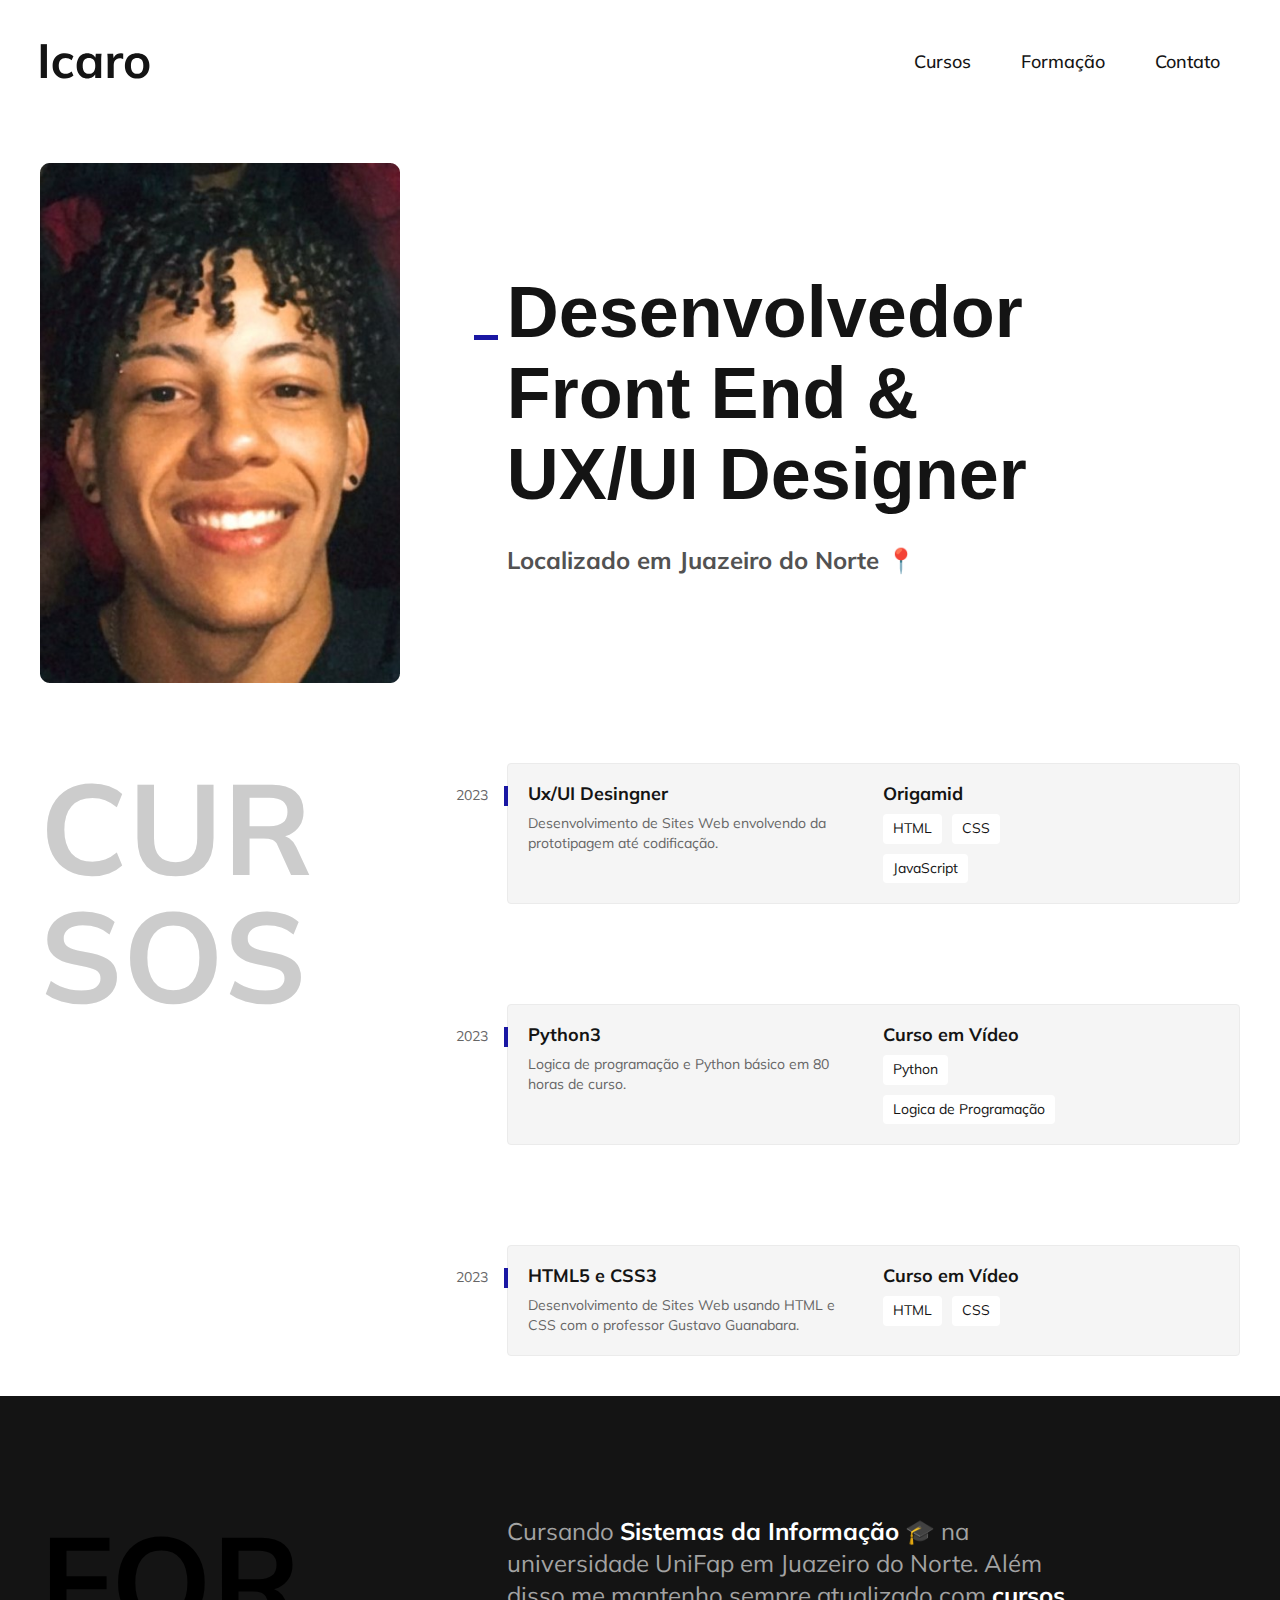
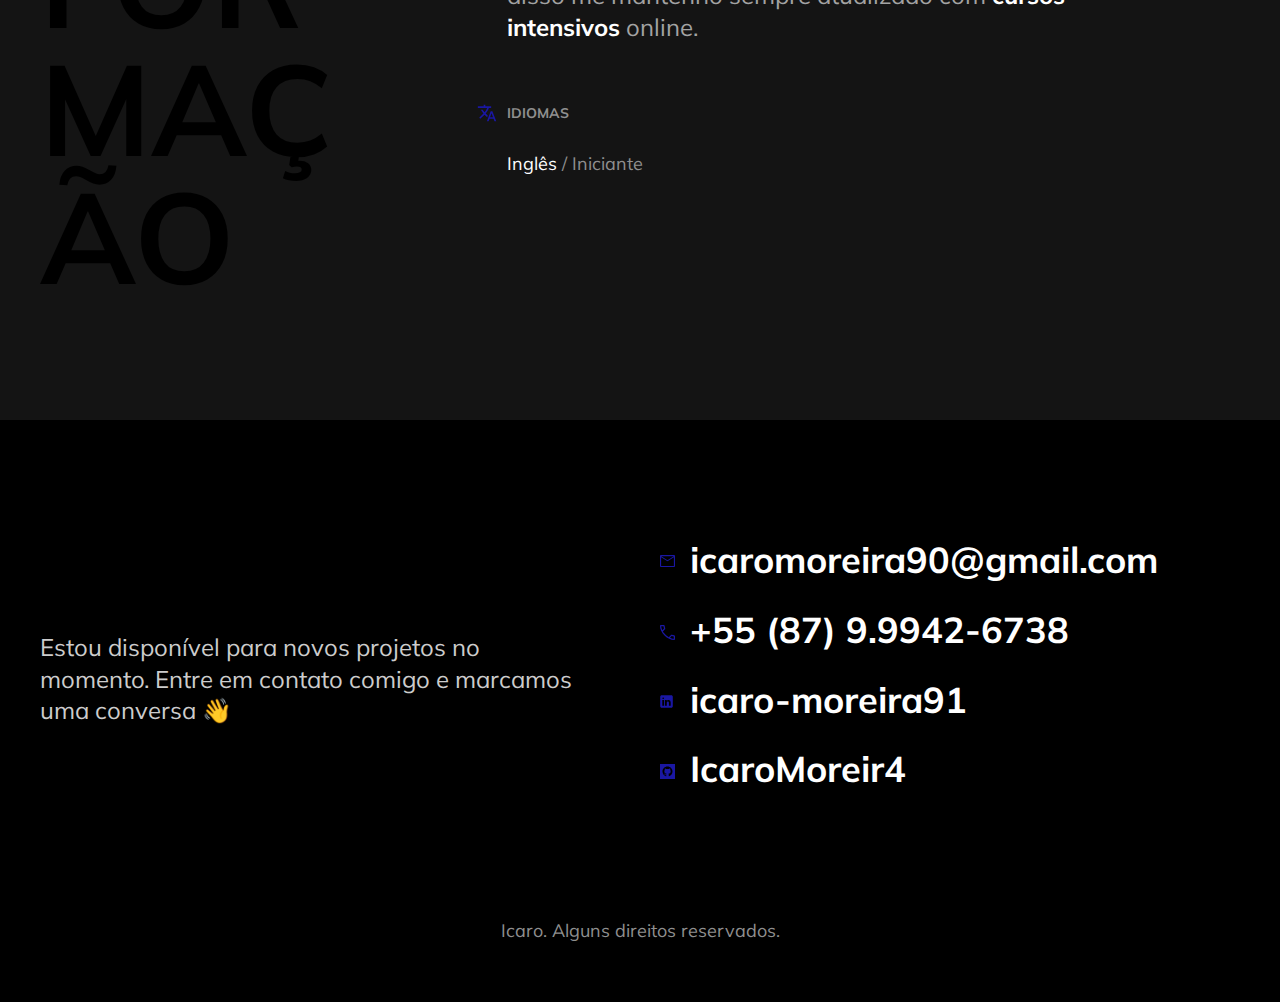
==== index.html @ a82ec543 "first commit" ====
<!DOCTYPE html>
<html lang="pt-br">
<head>
    <meta charset="UTF-8">
    <meta name="viewport" content="width=device-width, initial-scale=1.0">
    <title>Icaro - Desenvolvedor e Designer</title>
    <meta name="description" content="Desenvolvedor Front End & UX/UI Designer Localizado em Juazeiro do Norte">
    <link rel="stylesheet" href="/css/style.min.css">
    <link rel="shortcut icon" href="/img/favicon.svg" type="image/x-icon">
</head>
<body>
    <header class="header">
        <img src="/img/logo.svg" alt="icaro" width="110" height="35">
        <nav>
            <ul class="header-menu">
                <li><a href="#cursos">Cursos</a></li>
                <li><a href="#formacao">Formação</a></li>
                <li><a href="#contato">Contato</a></li>
            </ul>
        </nav>
    </header>

    <main class="intoducao">
        <img src="/img/foto_minha.png" alt="foto de Icaro" width="360" height="520">
        <div>
            <h1>Desenvolvedor<br>Front End &<br>UX/UI Designer</h1>
            <p>Localizado em Juazeiro do Norte 📍</p>
        </div>
    </main>

    <section class="cursos" aria-label="Cursos" id="cursos">

        <h2 class="subtitulo">Cursos</h2>

        <div class="cursos-item">
            <span class="cursos-item_ano">2023</span>
            <h3 class="cursos-item_titulo">Ux/UI Desingner</h3>
            <span class="cursos-item_titulo">Origamid</span>
            <p class="cursos-item_texto">Desenvolvimento de Sites Web envolvendo da prototipagem até codificação.</p>
            <ul class="cursos-item_habilidades">
                <li>HTML</li>
                <li>CSS</li>
                <li>JavaScript</li>
            </ul>
        </div>

        <div class="cursos-item">
            <span class="cursos-item_ano">2023</span>
            <h3 class="cursos-item_titulo">Python3</h3>
            <span class="cursos-item_titulo">Curso em Vídeo</span>
            <p class="cursos-item_texto">Logica de programação e Python básico em 80 horas de curso.</p>
            <ul class="cursos-item_habilidades">
                <li>Python</li>
                <li>Logica de Programação</li>
            </ul>
        </div>

        <div class="cursos-item">
            <span class="cursos-item_ano">2023</span>
            <h3 class="cursos-item_titulo">HTML5 e CSS3</h3>
            <span class="cursos-item_titulo">Curso em Vídeo</span>
            <p class="cursos-item_texto">Desenvolvimento de Sites Web usando HTML e CSS com o professor Gustavo Guanabara.</p>
            <ul class="cursos-item_habilidades">
                <li>HTML</li>
                <li>CSS</li>
            </ul>
        </div>
        
    </section>

    <section class="formacao" id="formacao" aria-label="Formação">
        <div class="formacao-container">
            <h2 class="subtitulo">Formação</h2>
            
            <div>
                <p class="formcao-texto">Cursando <strong>Sistemas da Informação</strong> 🎓 na universidade UniFap em Juazeiro do Norte. Além disso me mantenho sempre atualizado com <strong>cursos intensivos</strong> online.
                </p>

                <div class="formacao-extra">
                    <div class="idiomas">
                        <h3>Idiomas</h3>
                        <ul>
                            <li>Inglês <span>/ Iniciante</span></li>
                        </ul>
                    </div>
                </div>
            </div>
        </div>
    </section>

    <footer class="footer" id="contato" aria-label="Contato">
        <div class="footer-container">
            <p class="footer-texto">Estou disponível para novos projetos no momento. Entre em contato comigo e marcamos uma conversa 👋</p>
            <ul class="footer-contato">
                <li class="email">icaromoreira90@gmail.com</li>
                <li class="telefone"><a href="https://wa.me/+5587999426738" target="_blank">+55 (87) 9.9942-6738</a></li>
                <li class="linkedin"><a href="https://www.linkedin.com/in/icaro-moreira91/" target="_blank">icaro-moreira91</a></li>
                <li class="github"><a href="https://github.com/IcaroMoreir4" target="_blank">IcaroMoreir4</a></li>
            </ul>
            <p class="footer-copy">
                Icaro. Alguns direitos reservados.
            </p>
        </div>
    </footer>

</body>
</html>
---- css/style.min.css ----
@import url(https://fonts.googleapis.com/css2?family=Mulish:ital,wght@0,200;0,300;0,400;0,500;0,600;0,700;0,800;0,900;0,1000;1,200;1,300;1,400;1,500;1,600;1,700;1,800;1,900;1,1000&family=Outfit:wght@100;400;700&display=swap);body{margin:0;font-family:Mulish,sans-serif;color:#141414}h1,h2,h3,p{margin:0}ul{margin:0;padding:0;list-style:none}img{max-width:100%;height:auto;display:block}.subtitulo{font-size:8rem;line-height:1;text-transform:uppercase;word-break:break-all;max-width:4ch}@media (max-width:800px){.subtitulo{font-size:4rem;text-transform:capitalize;max-width:initial!important}}.header{max-width:1200px;margin:0 auto;padding:40px 20px;display:flex;justify-content:space-between;align-items:center}.header-menu{display:flex;flex-wrap:wrap;gap:10px;justify-content:center}.header-menu a{font-size:1.125rem;line-height:1.3;padding:10px 20px;text-decoration:none;color:#141414;display:block;font-weight:500}.header-menu a:hover{font-weight:800;transform:scale(1.08)}@media (max-width:700px){.header{flex-direction:column;gap:40px;padding:20px}.header a{background-color:#f5f5f5;border-radius:4px}}.intoducao{max-width:1200px;padding:40px 20px;margin:0 auto;display:grid;grid-template-columns:1fr 2fr;gap:100px;align-items:center}.intoducao h1{font-size:4.5rem;line-height:1.125;margin-bottom:30px;font-family:'Carter One',sans-serif;position:relative}.intoducao h1::before{content:"";display:block;width:24px;height:5px;background-image:url('/img/detalhe-titulo.svg');position:absolute;top:63px;left:-33px}.intoducao p{color:#525252;font-size:1.5rem;font-weight:700}@media (max-width:1000px){.intoducao h1{font-size:3rem}.intoducao h1::before{width:20px;height:4px;top:40px;left:-30px}.intoducao p{font-size:1.3rem;font-weight:600}}@media (max-width:800px){.intoducao{grid-template-columns:1fr 1fr;gap:40px}.intoducao h1{font-size:2.8rem}.intoducao h1::before{top:45px;left:-20px;width:4px;height:20px}}@media (max-width:400px){.intoducao{grid-template-columns:1fr}.intoducao h1{font-size:2.5rem}.intoducao img{display:none}.intoducao h1::before{top:45px;left:-13px;width:4px;height:20px}.intoducao p{font-size:1rem}}.cursos{max-width:1200px;padding:40px 20px;margin:0 auto;display:grid;grid-template-columns:1fr 2fr;gap:100px}.cursos .subtitulo{color:#ccc;grid-column:1;grid-row:1/span 3}.cursos-item{display:grid;grid-template-columns:1fr 1fr;padding:20px;background-color:#f5f5f5;border:1px solid #ebebeb;border-radius:4px;position:relative;gap:10px 20px}.cursos-item::before{content:'';display:block;height:20px;width:4px;position:absolute;background-image:url('/img/detalhe-titulo.svg');top:22px;left:-4px}.cursos-item_ano{position:absolute;top:22px;left:-100px;color:#666;font-size:.875rem;width:80px;text-align:right}.cursos-item_titulo{font-size:1.125rem;line-height:1.1;font-weight:700}.cursos-item_texto{font-size:.875rem;line-height:1.4;color:#666}.cursos-item_habilidades{display:flex;flex-wrap:wrap;gap:10px;align-content:start;max-width:20ch}.cursos-item_habilidades li{font-size:.875rem;line-height:1.4;border-radius:4px;background-color:#fff;padding:5px 10px}@media (max-width:800px){.cursos{grid-template-columns:1fr;gap:40px}.cursos .subtitulo{color:#141414}.cursos-item_ano{position:initial;order:1;width:initial;text-align:left}.cursos-item_ano::before{content:"Ano: "}}@media (max-width:400px){.cursos-item{grid-template-columns:1fr}}.formacao{background-color:#141414;color:#fff}.formacao-container{max-width:1200px;padding:120px 20px;margin:0 auto;display:grid;grid-template-columns:1fr 2fr;gap:100px}.formacao .subtitulo{color:#000;max-width:5ch}.formcao-texto{font-size:1.5rem;line-height:1.33;max-width:40ch;margin-bottom:60px;color:#a3a3a3}.formcao-texto strong{color:#fff}.formacao-extra h3{font-size:.875rem;line-height:1.4;color:#8f8f8f;text-transform:uppercase;margin-bottom:30px;position:relative}.formacao-extra h3::before{content:"";display:block;width:20px;height:18px;background:url("/img/idiomas.svg") no-repeat center center;position:absolute;left:-30px}.formacao-extra li{font-size:1.125rem;line-height:1.1;margin-bottom:20px}.formacao-extra span{color:#8f8f8f}@media (max-width:800px){.formacao-container{grid-template-columns:1fr;padding:60px 20px;gap:40px}.formacao .subtitulo{color:#fff}.formcao-texto{font-size:1.25rem}.formacao-extra h3::before{position:initial;margin-bottom:10px}}footer{background-color:#000}.footer-container{max-width:1200px;padding:120px 20px 60px 20px;margin:0 auto;display:grid;grid-template-columns:1fr 1fr;gap:100px;align-items:center}.footer-texto{font-size:1.5rem;line-height:1.33;color:#ccc}.footer-contato li{font-weight:700;font-size:2.25rem;line-height:1.1;color:#fff;margin-bottom:30px}.footer-contato a{color:#fff;text-decoration:none;display:inline-block}.footer-contato a:hover{transform:scale(1.1);color:#ccc}.footer-copy{grid-column:1/span 2;text-align:center;font-size:1.125rem;color:#8f8f8f}.footer .email{position:relative}.footer .email::before{content:"";display:block;position:absolute;width:15px;height:12px;background:url("/img/email.svg") no-repeat center center;left:-30px;top:15px}.footer .telefone{position:relative}.footer .telefone::before{content:"";display:block;position:absolute;width:15px;height:15px;background:url("/img/telefone.svg") no-repeat center center;left:-30px;top:15px}.footer .linkedin{position:relative}.footer .linkedin::before{content:"";display:block;position:absolute;width:13px;height:13px;background:url("/img/linkedin.svg") no-repeat center center;left:-30px;top:15px}.github{position:relative}.footer .github::before{content:"";display:block;position:absolute;width:15px;height:15px;background:url("/img/github.svg") no-repeat center center;left:-30px;top:15px}@media (max-width:800px){.footer-container{grid-template-columns:1fr;gap:40px}.footer-contato li{font-size:1.5rem}}
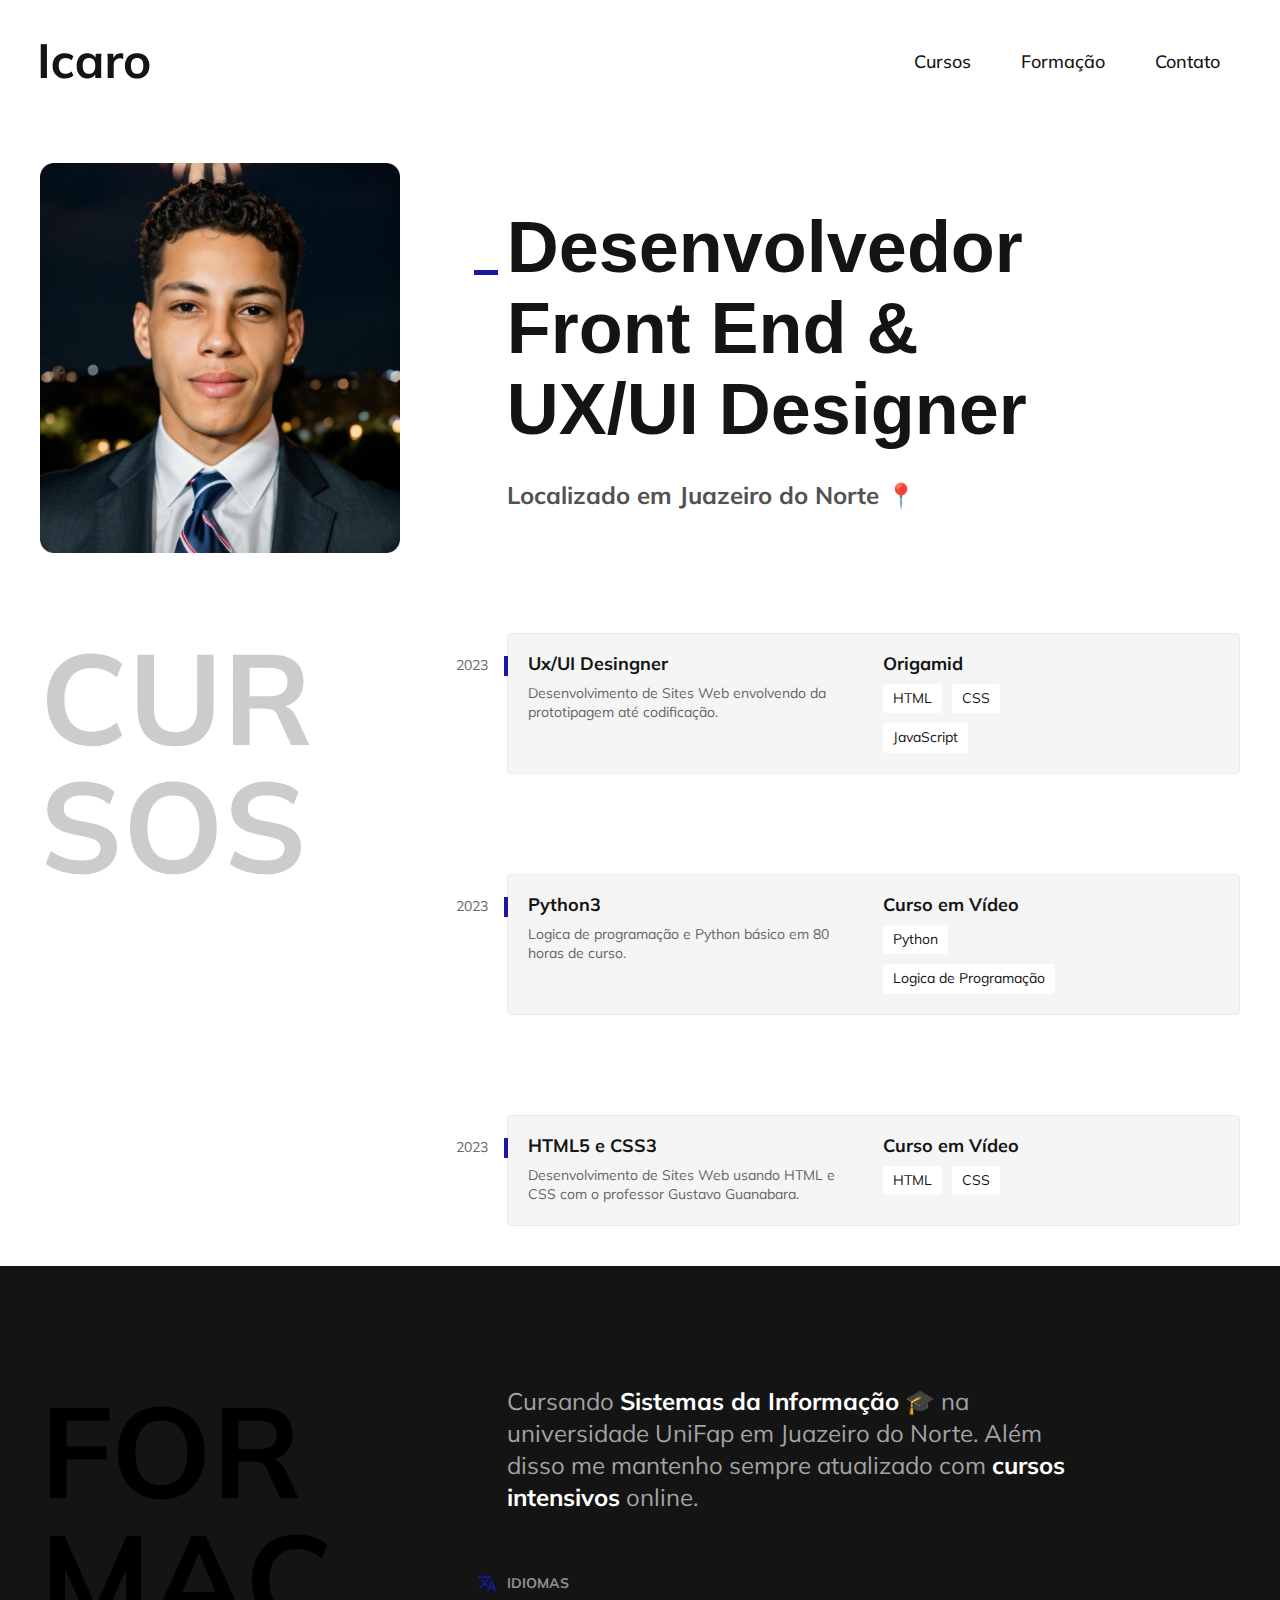
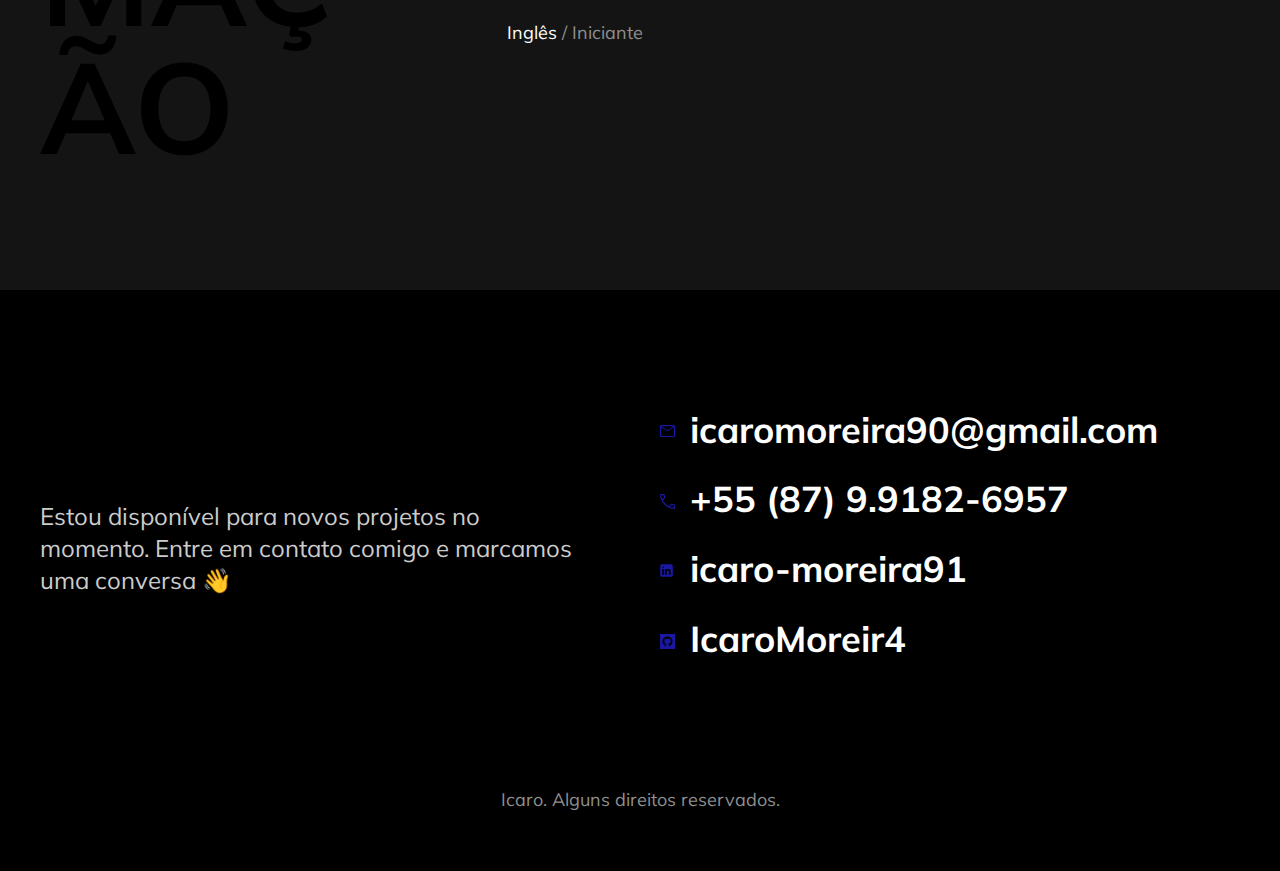
==== commit d1e10b90: "atulizando foto" ====
--- a/index.html
+++ b/index.html
@@ -21,7 +21,7 @@
     </header>
 
     <main class="intoducao">
-        <img src="/img/foto_minha.png" alt="foto de Icaro" width="360" height="520">
+        <img src="/img/./foto_minha.png" alt="foto de Icaro" width="360" height="520">
         <div>
             <h1>Desenvolvedor<br>Front End &<br>UX/UI Designer</h1>
             <p>Localizado em Juazeiro do Norte 📍</p>
@@ -93,7 +93,7 @@
             <p class="footer-texto">Estou disponível para novos projetos no momento. Entre em contato comigo e marcamos uma conversa 👋</p>
             <ul class="footer-contato">
                 <li class="email">icaromoreira90@gmail.com</li>
-                <li class="telefone"><a href="https://wa.me/+5587999426738" target="_blank">+55 (87) 9.9942-6738</a></li>
+                <li class="telefone"><a href="https://wa.me/+5587991826957" target="_blank">+55 (87) 9.9182-6957</a></li>
                 <li class="linkedin"><a href="https://www.linkedin.com/in/icaro-moreira91/" target="_blank">icaro-moreira91</a></li>
                 <li class="github"><a href="https://github.com/IcaroMoreir4" target="_blank">IcaroMoreir4</a></li>
             </ul>
